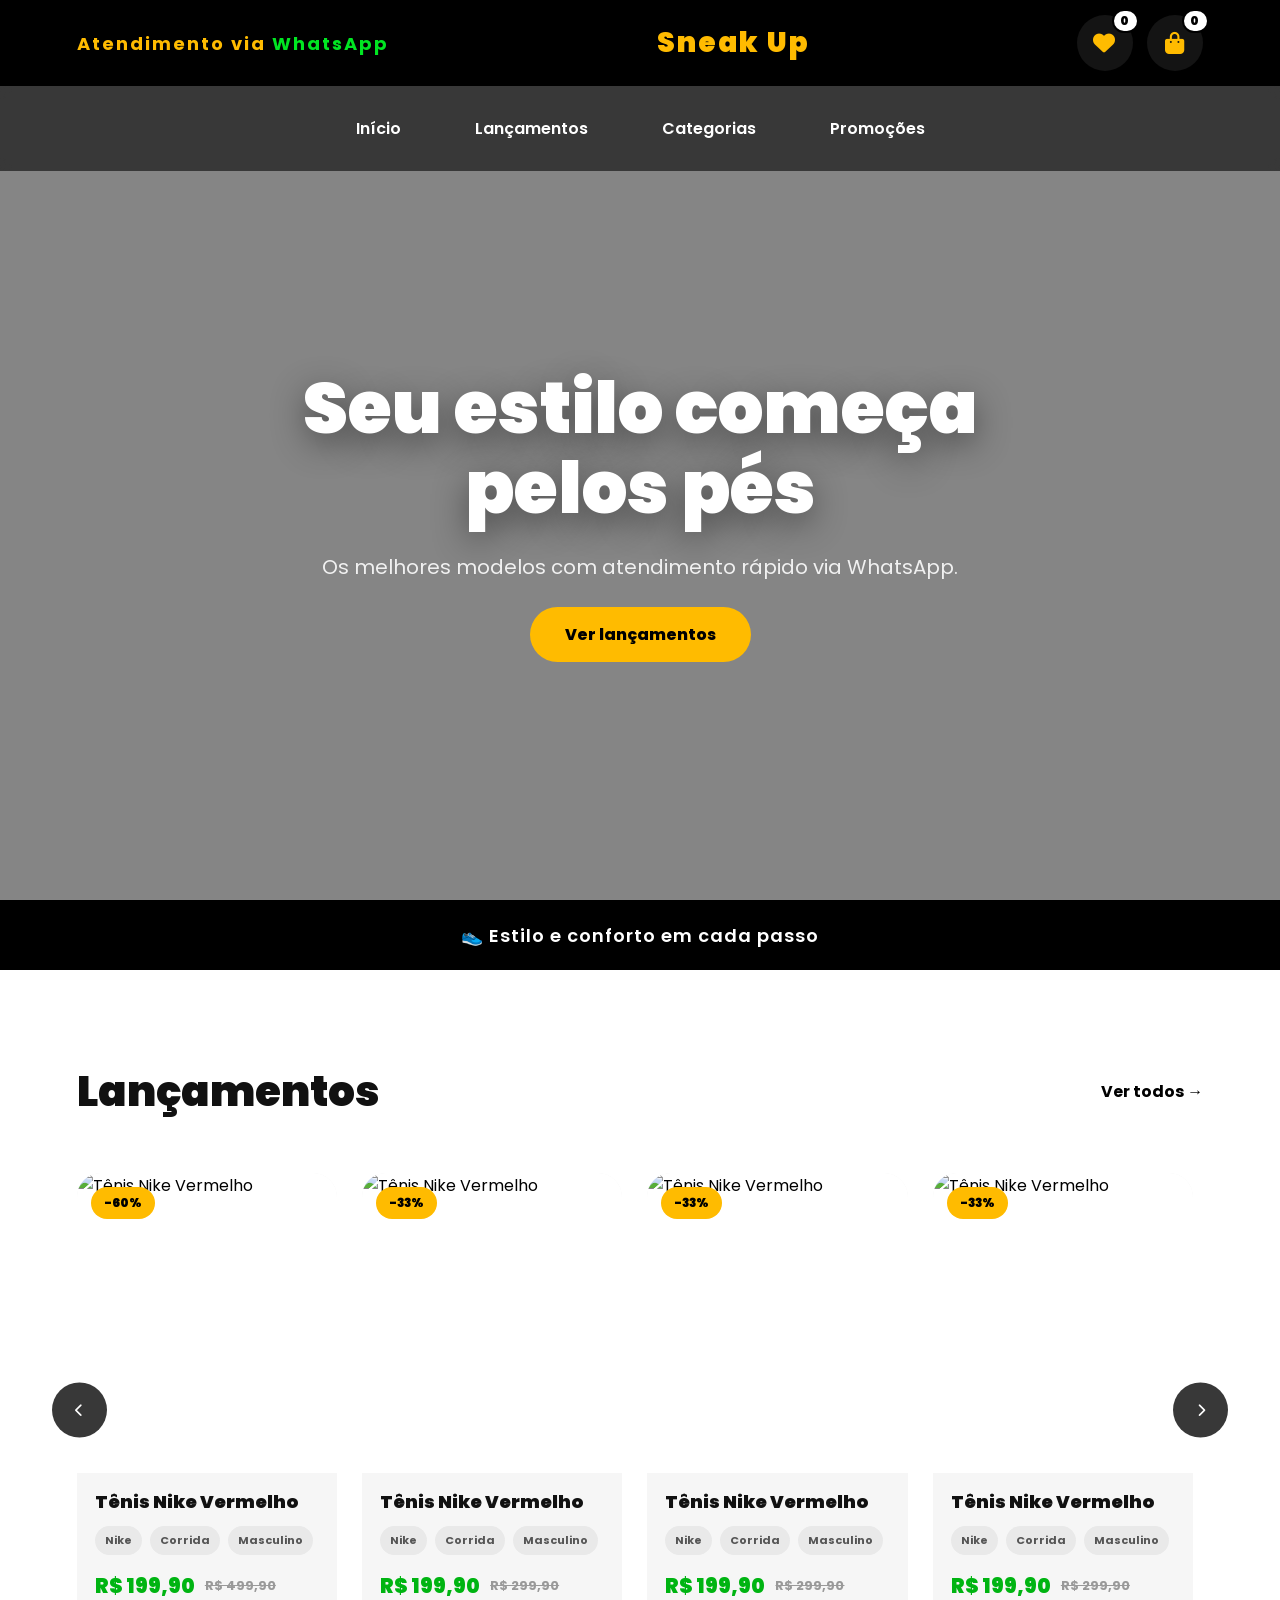
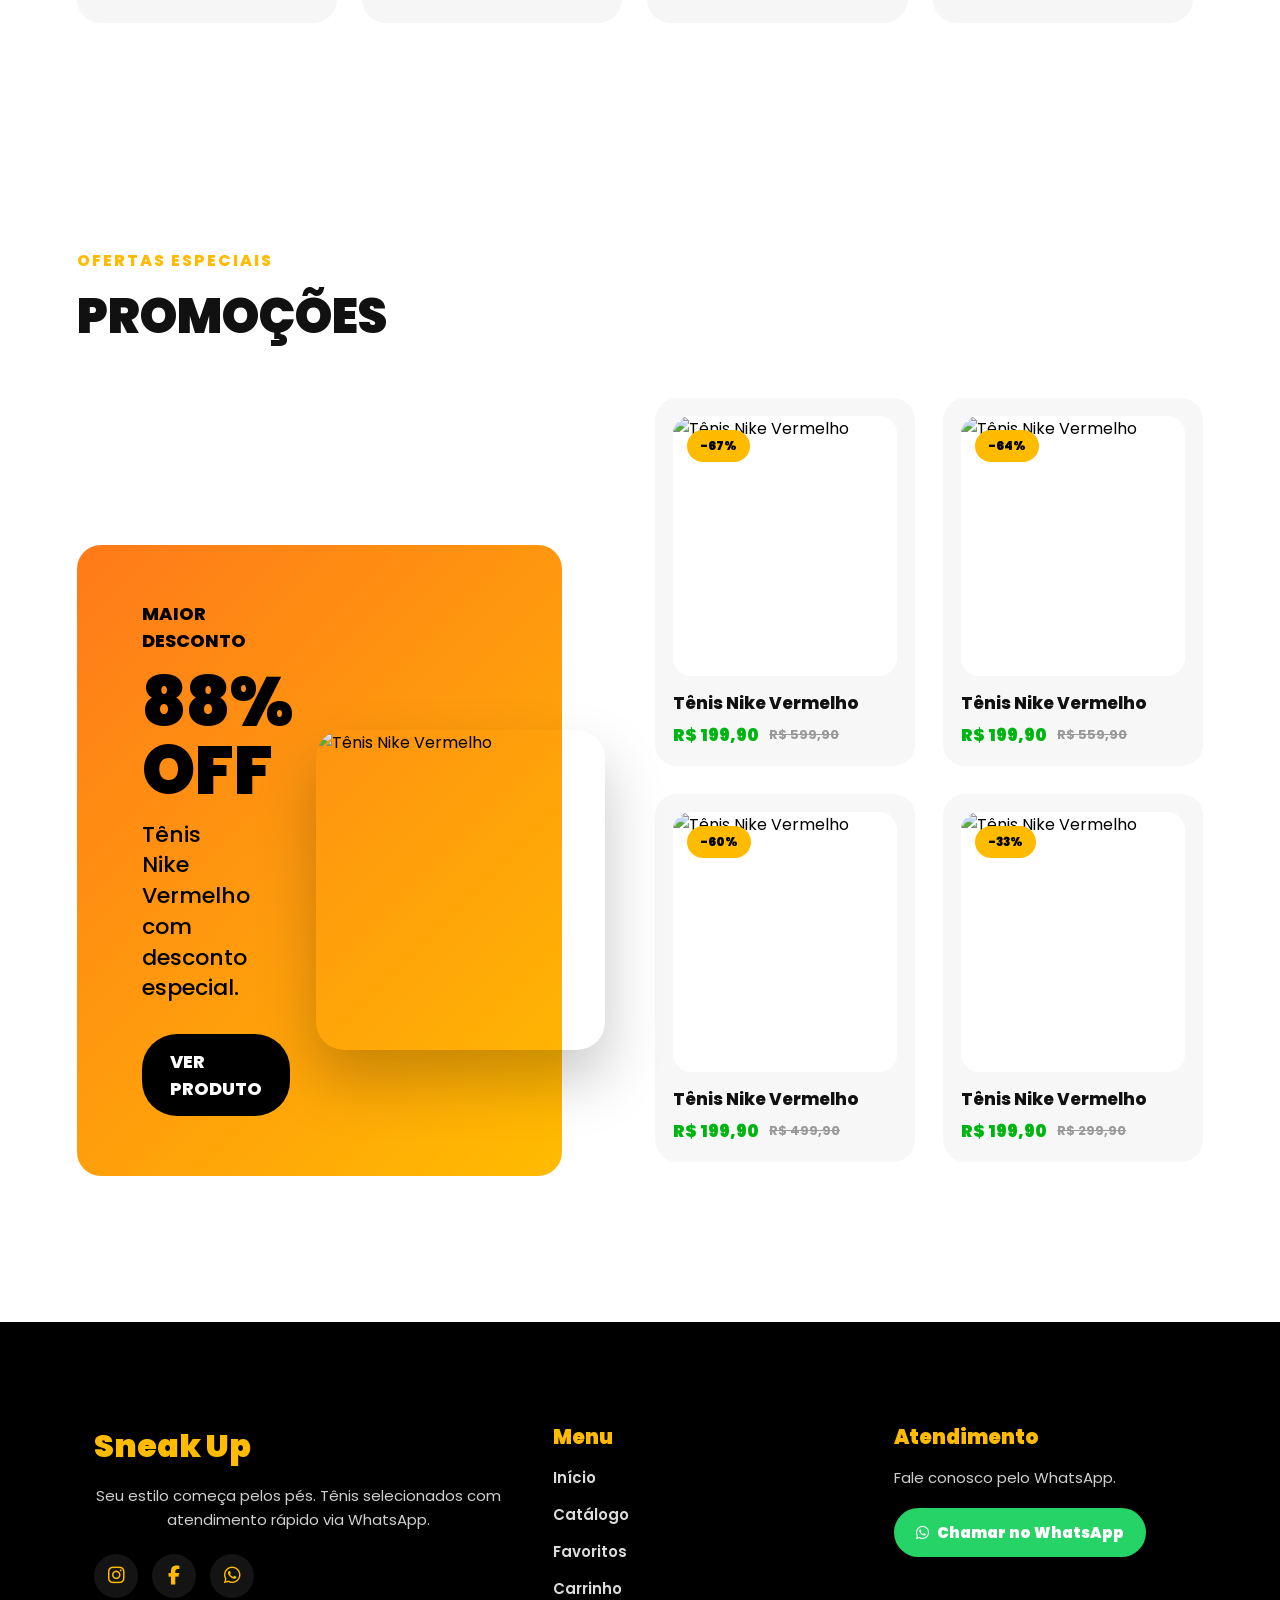
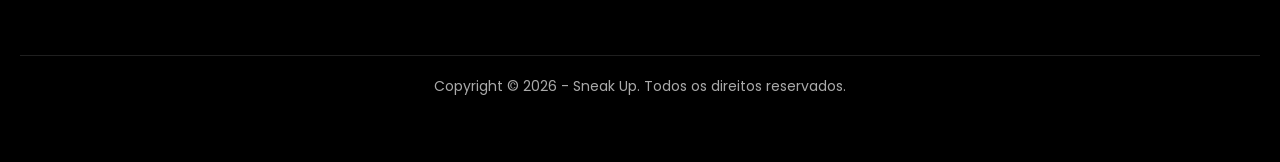
==== index.html @ cd2d1504 "Loja de Tênis" ====
<!DOCTYPE html>
<html lang="pt-br">

<head>
    <meta charset="UTF-8">
    <meta name="viewport" content="width=device-width, initial-scale=1.0">
    <title>Sneak Up</title>

    <link rel="stylesheet" href="style.css">
    <meta name="description"
        content="Conheça a Sneak Up: loja de tênis com modelos casuais, esportivos e promoções. Atendimento rápido via WhatsApp.">

    <link rel="preconnect" href="https://fonts.googleapis.com">
    <link rel="preconnect" href="https://fonts.gstatic.com" crossorigin>
    <link
        href="https://fonts.googleapis.com/css2?family=Inter:wght@100..900&family=Oswald:wght@200..700&family=Poppins:wght@100;200;300;400;500;600;700;800;900&display=swap"
        rel="stylesheet">

    <link rel="stylesheet" href="https://cdnjs.cloudflare.com/ajax/libs/font-awesome/6.5.2/css/all.min.css">
</head>

<body>

    <header>
        <div class="top">
            <div class="atendimento">
                Atendimento via <span class="zap">WhatsApp</span>
            </div>

            <a href="./index.html" class="logo">Sneak Up</a>

            <div class="header-acoes">
                <a href="./favoritos/favoritos.html" class="favoritos-header">
                    <i class="fa-solid fa-heart"></i>
                    <span id="contadorFavoritos">0</span>
                </a>

                <a href="./orcamento/carrinho.html" class="carrinho-header">
                    <i class="fa-solid fa-bag-shopping"></i>
                    <span id="contadorCarrinho">0</span>
                </a>
            </div>
        </div>

        <nav class="items">
            <a href="#inicio">Início</a>
            <a href="#lancamentos">Lançamentos</a>
            <a href="./catalogo/catalogo.html">Categorias</a>
            <a href="#promocoes">Promoções</a>
        </nav>
    </header>

    <section class="bot" id="inicio">
        <div class="overlay"></div>

        <div class="hero">
            <div class="hero-content">
                <h1>Seu estilo começa pelos pés</h1>
                <p>Os melhores modelos com atendimento rápido via WhatsApp.</p>
                <a href="#lancamentos">Ver lançamentos</a>
            </div>
        </div>
    </section>

    <main>

        <section class="frases">
            <p id="frase-texto">
                👟 Estilo e conforto em cada passo
            </p>
        </section>

        <section class="lancer" id="lancamentos">
            <div class="titulo-section">
                <h2>Lançamentos</h2>
                <a href="./catalogo/catalogo.html">Ver todos →</a>
            </div>

            <div class="carrossel-container">
                <button class="seta esquerda" aria-label="Voltar produtos">
                    <i class="fa-solid fa-chevron-left"></i>
                </button>

                <div class="imgs" id="lancamentosHome">
                    <!-- lançamentos gerados pelo JS -->
                </div>

                <button class="seta direita" aria-label="Avançar produtos">
                    <i class="fa-solid fa-chevron-right"></i>
                </button>
            </div>
        </section>

        <section class="promo" id="promocoes">
            <div class="promo-header">
                <span>Ofertas especiais</span>
                <h2>Promoções</h2>
            </div>

            <div class="container-caixa">
                <a href="#" class="caixa1" id="promocaoPrincipal">
                    <div class="orange">
                        <span>Maior desconto</span>
                        <strong id="descontoPrincipal">0% OFF</strong>
                        <p id="textoPromocaoPrincipal">Modelo selecionado por tempo limitado.</p>
                        <span class="btn-promo">Ver produto</span>
                    </div>

                    <img id="imagemPromocaoPrincipal" src="img/tenis/1.png" alt="Tênis em promoção">
                </a>

                <div class="caixa2" id="promocoesHome">
                    <!-- promoções geradas pelo JS -->
                </div>
            </div>
        </section>
    </main>

    <footer class="footer">
        <div class="footer-container">

            <div class="footer-bloco">
                <h2>Sneak Up</h2>
                <p>
                    Seu estilo começa pelos pés. Tênis selecionados com atendimento rápido via WhatsApp.
                </p>

                <div class="footer-redes">
                    <a href="https://www.instagram.com/sneakup/" aria-label="Instagram">
                        <i class="fa-brands fa-instagram"></i>
                    </a>

                    <a href="https://www.facebook.com/sneakup/" aria-label="Facebook">
                        <i class="fa-brands fa-facebook-f"></i>
                    </a>

                    <a href="https://wa.me/5542991559911" aria-label="WhatsApp">
                        <i class="fa-brands fa-whatsapp"></i>
                    </a>
                </div>
            </div>

            <div class="footer-bloco">
                <h3>Menu</h3>

                <a href="./index.html">Início</a>
                <a href="./catalogo/catalogo.html">Catálogo</a>
                <a href="./favoritos/favoritos.html">Favoritos</a>
                <a href="./orcamento/carrinho.html">Carrinho</a>
            </div>

            <div class="footer-bloco">
                <h3>Atendimento</h3>

                <p>Fale conosco pelo WhatsApp.</p>
                <a class="footer-whatsapp" href="https://wa.me/5542991559911" aria-label="Chamar no WhatsApp">
                    <i class="fa-brands fa-whatsapp"></i>
                    Chamar no WhatsApp
                </a>
            </div>

        </div>

        <div class="footer-bottom">
            <p>Copyright © 2026 - Sneak Up. Todos os direitos reservados.</p>
        </div>
    </footer>

    <script type="module" src="./script.js"></script>
</body>

</html>
---- style.css ----
* {
    margin: 0;
    padding: 0;
    box-sizing: border-box;
    font-family: Poppins, sans-serif;
}

html {
    scroll-behavior: smooth;
}

body {
    background: #fff;
    overflow-x: hidden;
    color: #111;
}

a {
    text-decoration: none;
}

img {
    display: block;
}

button {
    font-family: inherit;
}

/* =========================
   HEADER
========================= */

header {
    position: fixed;
    top: 0;
    left: 0;
    width: 100%;
    z-index: 999;
    transition: 0.3s ease;
}

.top {
    width: 100%;
    min-height: 78px;
    padding: 15px 6%;

    background: #000;
    color: rgb(255, 187, 0);

    display: flex;
    justify-content: space-between;
    align-items: center;

    gap: 20px;

    font-size: 18px;
    font-weight: 700;
    letter-spacing: 2px;
}

.atendimento {
    color: rgb(255, 187, 0);
    display: flex;
    align-items: center;
    gap: 6px;
}

.logo {
    font-size: 28px;
    font-weight: 900;
    color: rgb(255, 187, 0);
}

.zap {
    color: rgba(0, 255, 38, 0.9);
    position: relative;
    transition: 0.3s ease;
}

.zap::after {
    content: "";
    position: absolute;
    left: 0;
    bottom: -3px;

    width: 100%;
    height: 2px;

    background: rgba(0, 255, 38, 0.9);

    transform: scaleX(0);
    transform-origin: left;
    transition: 0.3s ease;
}

.zap:hover::after {
    transform: scaleX(1);
}

/* CARRINHO HEADER */

.carrinho-header {
    position: relative;

    width: 56px;
    min-width: 56px;
    height: 56px;

    border-radius: 50%;

    display: flex;
    justify-content: center;
    align-items: center;

    background: rgba(255, 255, 255, 0.08);
    color: rgb(255, 187, 0);

    font-size: 22px;

    transition: 0.3s ease;
}

.carrinho-header:hover {
    background: rgb(255, 187, 0);
    color: black;
    transform: translateY(-3px);
    box-shadow: 0 10px 25px rgba(255, 187, 0, 0.25);
}

#contadorCarrinho {
    position: absolute;
    top: -6px;
    right: -6px;

    min-width: 24px;
    height: 24px;
    padding: 0 6px;

    border-radius: 999px;

    background: white;
    color: black;

    display: flex;
    justify-content: center;
    align-items: center;

    font-size: 12px;
    font-weight: 900;

    border: 2px solid black;
}

/* =========================
   MENU
========================= */

.items {
    width: 100%;
    padding: 20px 6%;

    display: flex;
    justify-content: center;
    align-items: center;
    gap: 38px;

    background: rgba(0, 0, 0, 0.58);
    backdrop-filter: blur(6px);

    transition: 0.4s ease;
}

.items:hover {
    background: rgba(0, 0, 0, 0.94);
}

.items a {
    color: white;

    font-size: 16px;
    font-weight: 600;

    padding: 10px 18px;
    border-radius: 30px;

    transition: 0.3s ease;
}

.items a:hover {
    background: #000;
    color: rgb(255, 187, 0);
    transform: translateY(-2px);
}

/* =========================
   HERO
========================= */

.bot {
    width: 100%;
    height: 100vh;
    min-height: 720px;

    background: url("img/image.png") center / cover no-repeat;

    position: relative;

    padding-top: 130px;
}

.overlay {
    position: absolute;
    inset: 0;
    background: rgba(0, 0, 0, 0.48);
}

.hero {
    position: relative;
    z-index: 2;

    width: 100%;
    height: 100%;

    padding: 20px;

    display: flex;
    justify-content: center;
    align-items: center;

    text-align: center;
}

.hero-content {
    max-width: 850px;

    display: flex;
    flex-direction: column;
    align-items: center;
    gap: 25px;

    color: white;
}

.hero-content h1 {
    font-size: clamp(42px, 6vw, 72px);
    line-height: 1.1;
    font-weight: 900;

    text-shadow: 0 10px 35px rgba(0, 0, 0, 0.45);
}

.hero-content p {
    max-width: 650px;

    font-size: 20px;
    line-height: 1.5;

    color: rgba(255, 255, 255, 0.88);
}

.hero-content a {
    padding: 15px 35px;
    border-radius: 40px;

    background: rgb(255, 187, 0);
    color: black;

    font-weight: 800;

    transition: 0.3s ease;
}

.hero-content a:hover {
    background: white;
    color: black;
    transform: translateY(-4px);
    box-shadow: 0 14px 30px rgba(255, 255, 255, 0.18);
}

/* =========================
   FRASES
========================= */

.frases {
    width: 100%;
    height: 70px;

    background: black;
    color: white;

    display: flex;
    justify-content: center;
    align-items: center;

    overflow: hidden;
}

#frase-texto {
    font-size: 18px;
    font-weight: 600;
    letter-spacing: 1px;

    cursor: default;

    transition:
        opacity 0.4s ease,
        transform 0.4s ease,
        color 0.3s ease;
}

#frase-texto:hover {
    color: rgb(255, 187, 0);
}

/* =========================
   LANÇAMENTOS
========================= */

main {
    width: 100%;
}

.lancer {
    width: 100%;

    padding: 90px 6%;
    margin-bottom: 80px;

    display: flex;
    flex-direction: column;
    gap: 40px;
}

.titulo-section {
    display: flex;
    justify-content: space-between;
    align-items: center;
    gap: 20px;
}

.titulo-section h2 {
    font-size: 42px;
    font-weight: 900;
}

.titulo-section a {
    color: black;
    font-weight: 700;
    transition: 0.3s ease;
}

.titulo-section a:hover {
    color: rgb(255, 187, 0);
    transform: translateX(4px);
}

/* =========================
   CARROSSEL
========================= */

.carrossel-container {
    position: relative;
    width: 100%;

    display: flex;
    align-items: center;
}

.imgs {
    width: 100%;

    padding: 10px 5px 35px;

    display: flex;
    gap: 25px;

    overflow-x: auto;
    scroll-behavior: smooth;
    scroll-snap-type: x mandatory;
}

.imgs::-webkit-scrollbar {
    display: none;
}

/* CARD DINÂMICO LANÇAMENTO */

.imgs .produto-card {
    min-width: calc((100% - 75px) / 4);
    max-width: calc((100% - 75px) / 4);

    flex-shrink: 0;
    scroll-snap-align: start;

    background: #f6f6f6;
    color: black;

    border-radius: 24px;
    overflow: hidden;

    cursor: pointer;

    transition: 0.35s ease;
}

.imgs .produto-card:hover {
    transform: translateY(-8px);
    box-shadow: 0 18px 35px rgba(0, 0, 0, 0.14);
}

.imgs .produto-img-box {
    width: 100%;
    height: 300px;

    position: relative;
    overflow: hidden;

    background: white;
}

.imgs .produto-img-box img {
    width: 100%;
    height: 100%;

    object-fit: cover;

    transition: transform 0.4s ease;
}

.imgs .produto-card:hover .produto-img-box img {
    transform: scale(1.06);
}

.tag-desconto {
    position: absolute;
    top: 14px;
    left: 14px;
    z-index: 2;

    background: rgb(255, 187, 0);
    color: black;

    padding: 7px 13px;
    border-radius: 30px;

    font-size: 12px;
    font-weight: 900;
}

.imgs .produto-info {
    padding: 18px 18px 22px;
}

.imgs .produto-info h3 {
    font-size: 18px;
    font-weight: 850;
    line-height: 1.25;

    color: #111;

    margin-bottom: 12px;
}

.imgs .produto-detalhes {
    display: flex;
    flex-wrap: wrap;
    gap: 8px;

    margin-bottom: 16px;
}

.imgs .produto-detalhes span {
    background: #e9e9e9;
    color: #555;

    padding: 6px 10px;

    border-radius: 30px;

    font-size: 11px;
    font-weight: 700;
}

.imgs .produto-precos {
    display: flex;
    align-items: center;
    flex-wrap: wrap;
    gap: 10px;
}

.imgs .preco-atual {
    color: rgb(0, 180, 18);

    font-size: 20px;
    font-weight: 900;
}

.imgs .preco-antigo {
    color: #999;

    font-size: 13px;
    font-weight: 700;

    text-decoration: line-through;
}

.sem-produtos-home {
    min-width: 100%;
    padding: 55px 20px;

    text-align: center;

    background: #f6f6f6;
    border-radius: 24px;
}

.sem-produtos-home p {
    color: #555;
    font-weight: 700;
}

/* SETAS */

.seta {
    position: absolute;
    top: 50%;
    transform: translateY(-50%);

    width: 55px;
    height: 55px;

    border: none;
    border-radius: 50%;

    background: rgba(0, 0, 0, 0.78);
    color: white;

    cursor: pointer;
    z-index: 20;

    transition: 0.3s ease;
}

.seta:hover {
    background: #000;
    color: rgb(255, 187, 0);
    transform: translateY(-50%) scale(1.06);
}

.esquerda {
    left: -25px;
}

.direita {
    right: -25px;
}

/* =========================
   PROMOÇÕES
========================= */

.promo {
    width: 100%;

    padding: 20px 6% 40px;

    display: flex;
    flex-direction: column;
    gap: 45px;
}

.promo-header {
    display: flex;
    flex-direction: column;
    gap: 8px;
}

.promo-header span {
    color: rgb(255, 187, 0);

    font-weight: 800;

    text-transform: uppercase;
    letter-spacing: 2px;
}

.promo-header h2 {
    font-size: 48px;
    color: #111;

    text-transform: uppercase;
    font-weight: 900;
}

.container-caixa {
    width: 100%;

    display: grid;
    grid-template-columns: 1fr 1.1fr;

    align-items: center;
    gap: 80px;
}

/* PROMOÇÃO PRINCIPAL */

.caixa1 {
    position: relative;

    width: 100%;
    min-height: 560px;

    display: block;

    color: black;
}

.orange {
    position: absolute;
    left: 0;
    top: 45px;
    z-index: 1;

    width: 92%;
    min-height: 420px;

    padding: 55px 420px 60px 65px;

    background: linear-gradient(135deg, #ff7a1a, rgb(255, 187, 0));
    color: black;

    display: flex;
    flex-direction: column;
    justify-content: flex-start;
    gap: 15px;

    border-radius: 24px;
}

.orange span {
    font-size: 18px;
    font-weight: 800;
    text-transform: uppercase;
}

.orange strong {
    font-size: 68px;
    line-height: 1;
    font-weight: 950;
}

.orange p {
    max-width: 320px;

    font-size: 22px;
    font-weight: 500;
    line-height: 1.4;
}

.btn-promo {
    width: fit-content;

    margin-top: 15px;

    padding: 14px 28px;

    background: black;
    color: white;

    border-radius: 35px;

    font-weight: 800;

    transition: 0.3s ease;
}

.caixa1:hover .btn-promo {
    background: white;
    color: black;
    transform: translateY(-3px);
}

.caixa1 img {
    position: absolute;
    right: -30px;
    bottom: 10px;
    z-index: 2;

    width: 58%;
    height: 320px;

    object-fit: cover;

    border-radius: 28px;

    box-shadow: 0 30px 60px rgba(0, 0, 0, 0.22);

    transition: 0.4s ease;
}

.caixa1:hover img {
    transform: translateY(-10px) scale(1.02);
}

/* PROMOÇÕES PEQUENAS */

.caixa2 {
    display: grid;
    grid-template-columns: repeat(2, 1fr);
    gap: 28px;
}

.promo-card {
    padding: 18px;

    background: #f7f7f7;
    color: black;

    border-radius: 22px;

    transition: 0.35s ease;
}

.promo-card:hover {
    transform: translateY(-8px);
    box-shadow: 0 18px 35px rgba(0, 0, 0, 0.12);
}

.promo-img-box {
    width: 100%;
    height: 260px;

    position: relative;

    overflow: hidden;

    background: white;

    border-radius: 18px;
}

.promo-img-box img {
    width: 100%;
    height: 100%;

    object-fit: cover;

    transition: 0.35s ease;
}

.promo-card:hover .promo-img-box img {
    transform: scale(1.03);
}

.promo-card h3 {
    margin-top: 14px;

    font-size: 17px;
    font-weight: 800;
    color: #111;
}

.promo-precos {
    margin-top: 6px;

    display: flex;
    align-items: center;
    flex-wrap: wrap;
    gap: 10px;
}

.promo-precos p {
    margin: 0;

    color: rgb(0, 180, 18);

    font-size: 17px;
    font-weight: 900;
}

.promo-precos span {
    color: #999;

    font-size: 13px;
    font-weight: 700;

    text-decoration: line-through;
}

.header-acoes {
    display: flex;
    align-items: center;
    gap: 14px;
}

.favoritos-header,
.carrinho-header {
    position: relative;

    width: 56px;
    min-width: 56px;
    height: 56px;

    border-radius: 50%;

    display: flex;
    justify-content: center;
    align-items: center;

    background: rgba(255, 255, 255, 0.08);
    color: rgb(255, 187, 0);

    font-size: 22px;

    transition: 0.3s ease;
}

.favoritos-header:hover,
.carrinho-header:hover {
    background: rgb(255, 187, 0);
    color: black;
    transform: translateY(-3px);
    box-shadow: 0 10px 25px rgba(255, 187, 0, 0.25);
}

#contadorFavoritos,
#contadorCarrinho {
    position: absolute;
    top: -6px;
    right: -6px;

    min-width: 24px;
    height: 24px;
    padding: 0 6px;

    border-radius: 999px;

    background: white;
    color: black;

    display: flex;
    justify-content: center;
    align-items: center;

    font-size: 12px;
    font-weight: 900;

    border: 2px solid black;
}

/* =========================
   FOOTER
========================= */

footer {
    margin-top: 120px;
    padding: 45px 20px;

    background: black;
    color: white;

    text-align: center;
}

/* =========================
   RESPONSIVO
========================= */

@media (max-width: 1100px) {
    .imgs .produto-card {
        min-width: calc((100% - 25px) / 2);
        max-width: calc((100% - 25px) / 2);
    }

    .container-caixa {
        grid-template-columns: 1fr;
        gap: 55px;
    }

    .caixa1 {
        min-height: 500px;
    }

    .caixa1 img {
        width: 55%;
        right: 30px;
    }

    .hero-content h1 {
        font-size: 56px;
    }
}

@media (max-width: 768px) {
    .top {
        padding: 14px 5%;
        font-size: 13px;
        letter-spacing: 1px;
    }

    .atendimento {
        font-size: 12px;
    }

    .logo {
        font-size: 22px;
    }

    .carrinho-header {
        width: 50px;
        min-width: 50px;
        height: 50px;
        font-size: 20px;
    }

    #contadorCarrinho {
        min-width: 22px;
        height: 22px;
        font-size: 11px;
    }

    .items {
        gap: 12px;
        flex-wrap: wrap;
        padding: 16px 5%;
    }

    .items a {
        font-size: 14px;
        padding: 8px 12px;
    }

    .bot {
        min-height: 680px;
        padding-top: 145px;
    }

    .hero-content h1 {
        font-size: 42px;
    }

    .hero-content p {
        font-size: 16px;
    }

    .lancer {
        padding: 70px 5%;
    }

    .titulo-section {
        flex-direction: column;
        align-items: flex-start;
        gap: 10px;
    }

    .titulo-section h2,
    .promo-header h2 {
        font-size: 34px;
    }

    .imgs .produto-card {
        min-width: 85%;
        max-width: 85%;
    }

    .imgs .produto-img-box {
        height: 270px;
    }

    .seta {
        width: 44px;
        height: 44px;
    }

    .esquerda {
        left: 5px;
    }

    .direita {
        right: 5px;
    }

    .promo {
        padding: 20px 5%;
    }

    .caixa1 {
        min-height: auto;
        display: flex;
        flex-direction: column;
    }

    .orange {
        position: relative;

        width: 100%;
        min-height: auto;

        padding: 40px 30px 70px;
    }

    .orange strong {
        font-size: 44px;
    }

    .orange p {
        font-size: 18px;
    }

    .caixa1 img {
        position: relative;

        right: auto;
        bottom: auto;

        width: 90%;
        height: 240px;

        margin: -40px auto 0;
    }

    .caixa2 {
        grid-template-columns: 1fr;
    }

    .promo-img-box {
        height: 240px;
    }
}

@media (max-width: 480px) {
    .top {
        gap: 10px;
    }

    .atendimento {
        display: none;
    }

    .items {
        gap: 8px;
    }

    .bot {
        padding-top: 170px;
    }

    .hero-content h1 {
        font-size: 34px;
    }

    .hero-content a {
        padding: 13px 28px;
    }

    .frases {
        height: 64px;
    }

    #frase-texto {
        font-size: 15px;
        text-align: center;
        padding: 0 15px;
    }

    .imgs .produto-card {
        min-width: 88%;
        max-width: 88%;
    }

    .imgs .produto-img-box {
        height: 250px;
    }
}
/* =========================
   FOOTER
========================= */

.footer {
    width: 100%;
    margin-top: 120px;
    background: #000;
    color: white;
}

.footer-container {
    width: 100%;
    padding: 55px 6%;

    display: grid;
    grid-template-columns: 1.4fr 1fr 1fr;
    gap: 50px;
}

.footer-bloco {
    display: flex;
    flex-direction: column;
    align-items: flex-start;
    gap: 14px;
}

.footer-bloco h2 {
    color: rgb(255, 187, 0);
    font-size: 32px;
    font-weight: 900;
}

.footer-bloco h3 {
    color: rgb(255, 187, 0);
    font-size: 20px;
    font-weight: 900;
}

.footer-bloco p {
    max-width: 420px;
    color: #cfcfcf;
    font-size: 15px;
    line-height: 1.6;
}

.footer-bloco a {
    color: #dcdcdc;
    font-size: 15px;
    font-weight: 600;
    transition: 0.3s ease;
}

.footer-bloco a:hover {
    color: rgb(255, 187, 0);
    transform: translateX(4px);
}

.footer-redes {
    margin-top: 8px;

    display: flex;
    align-items: center;
    gap: 14px;
}

.footer-redes a {
    width: 44px;
    height: 44px;

    border-radius: 50%;

    background: rgba(255, 255, 255, 0.08);
    color: rgb(255, 187, 0);

    display: flex;
    justify-content: center;
    align-items: center;

    font-size: 19px;

    transition: 0.3s ease;
}

.footer-redes a:hover {
    background: rgb(255, 187, 0);
    color: black;
    transform: translateY(-4px);
}

.footer-whatsapp {
    margin-top: 4px;

    display: inline-flex;
    align-items: center;
    gap: 8px;

    padding: 13px 22px;

    border-radius: 40px;

    background: rgb(37, 211, 102);
    color: white !important;

    font-weight: 900 !important;
}

.footer-whatsapp:hover {
    background: white;
    color: black !important;
    transform: translateY(-3px) !important;
}

.footer-bottom {
    padding: 20px 6%;

    border-top: 1px solid rgba(255, 255, 255, 0.12);

    text-align: center;
}

.footer-bottom p {
    color: #aaa;
    font-size: 14px;
}

/* RESPONSIVO FOOTER */

@media (max-width: 850px) {
    .footer-container {
        grid-template-columns: 1fr;
        gap: 35px;
    }

    .footer-bloco {
        align-items: center;
        text-align: center;
    }

    .footer-redes {
        justify-content: center;
    }
}
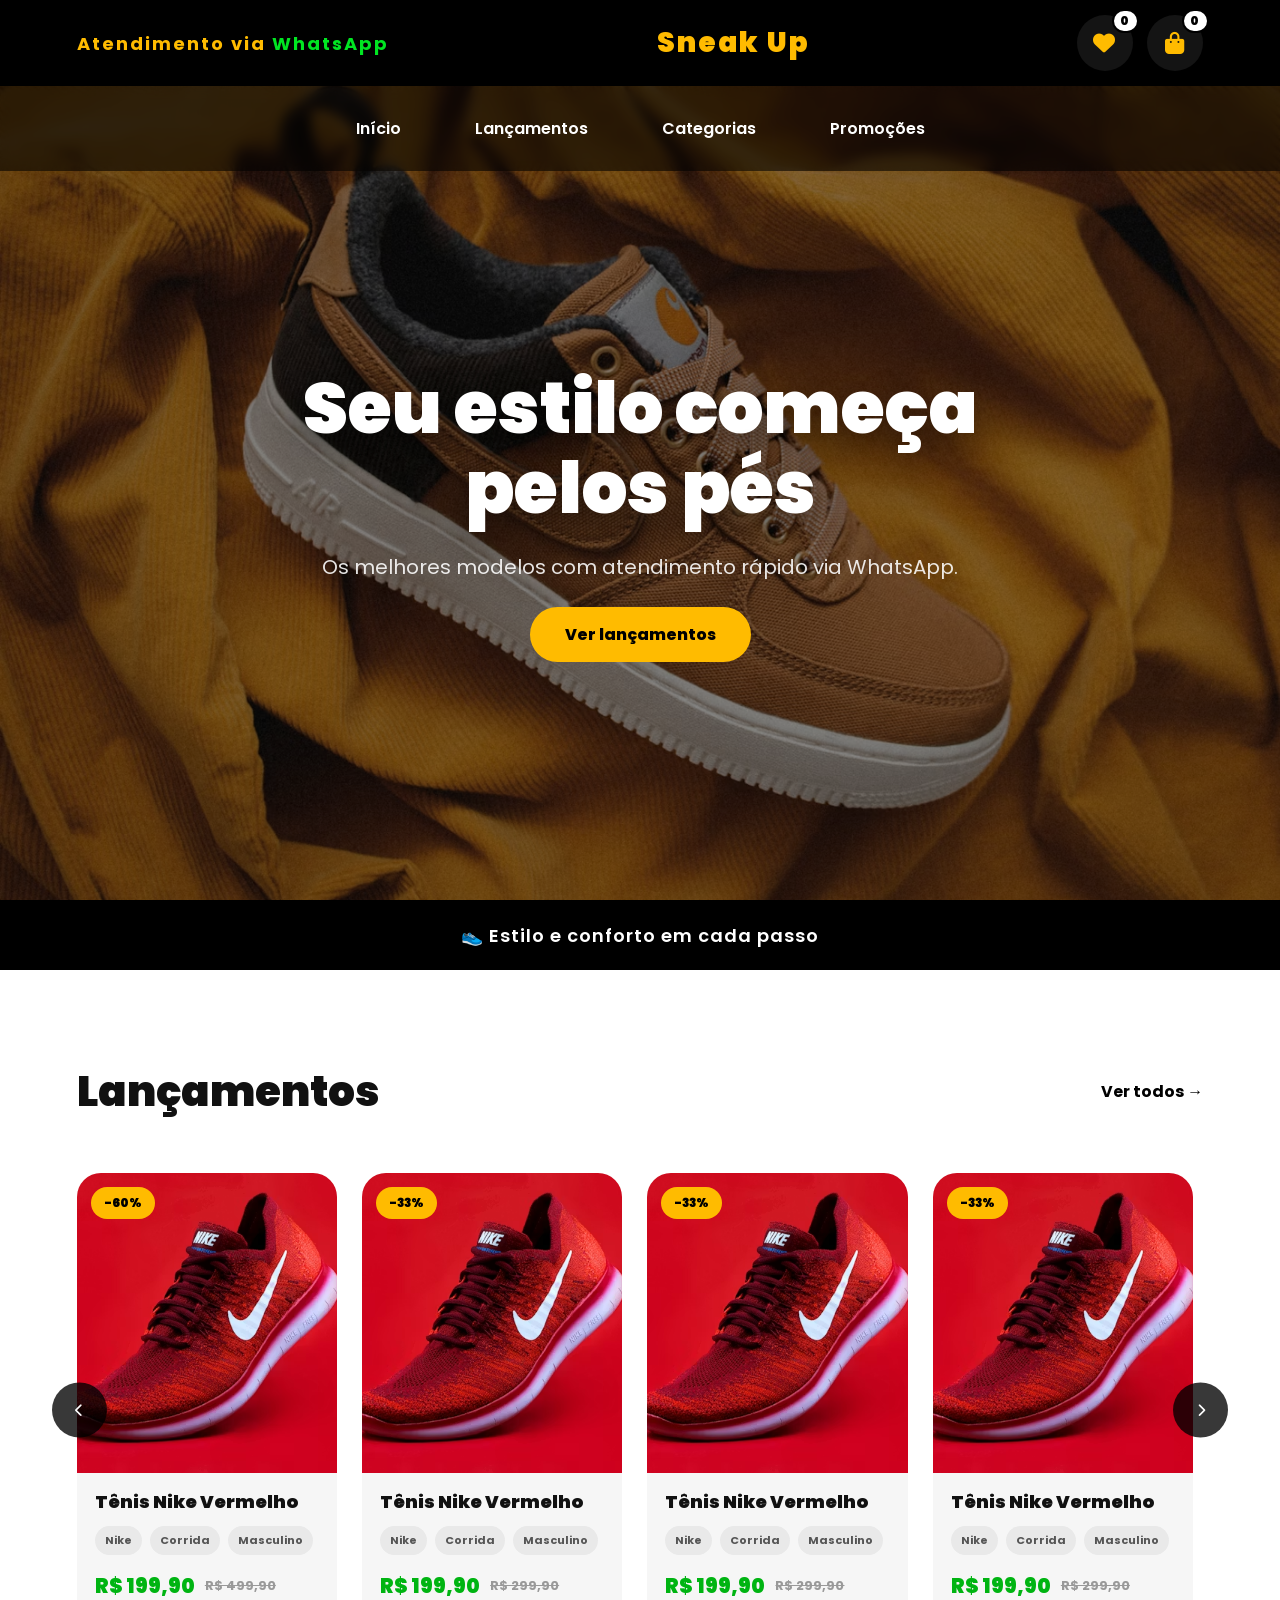
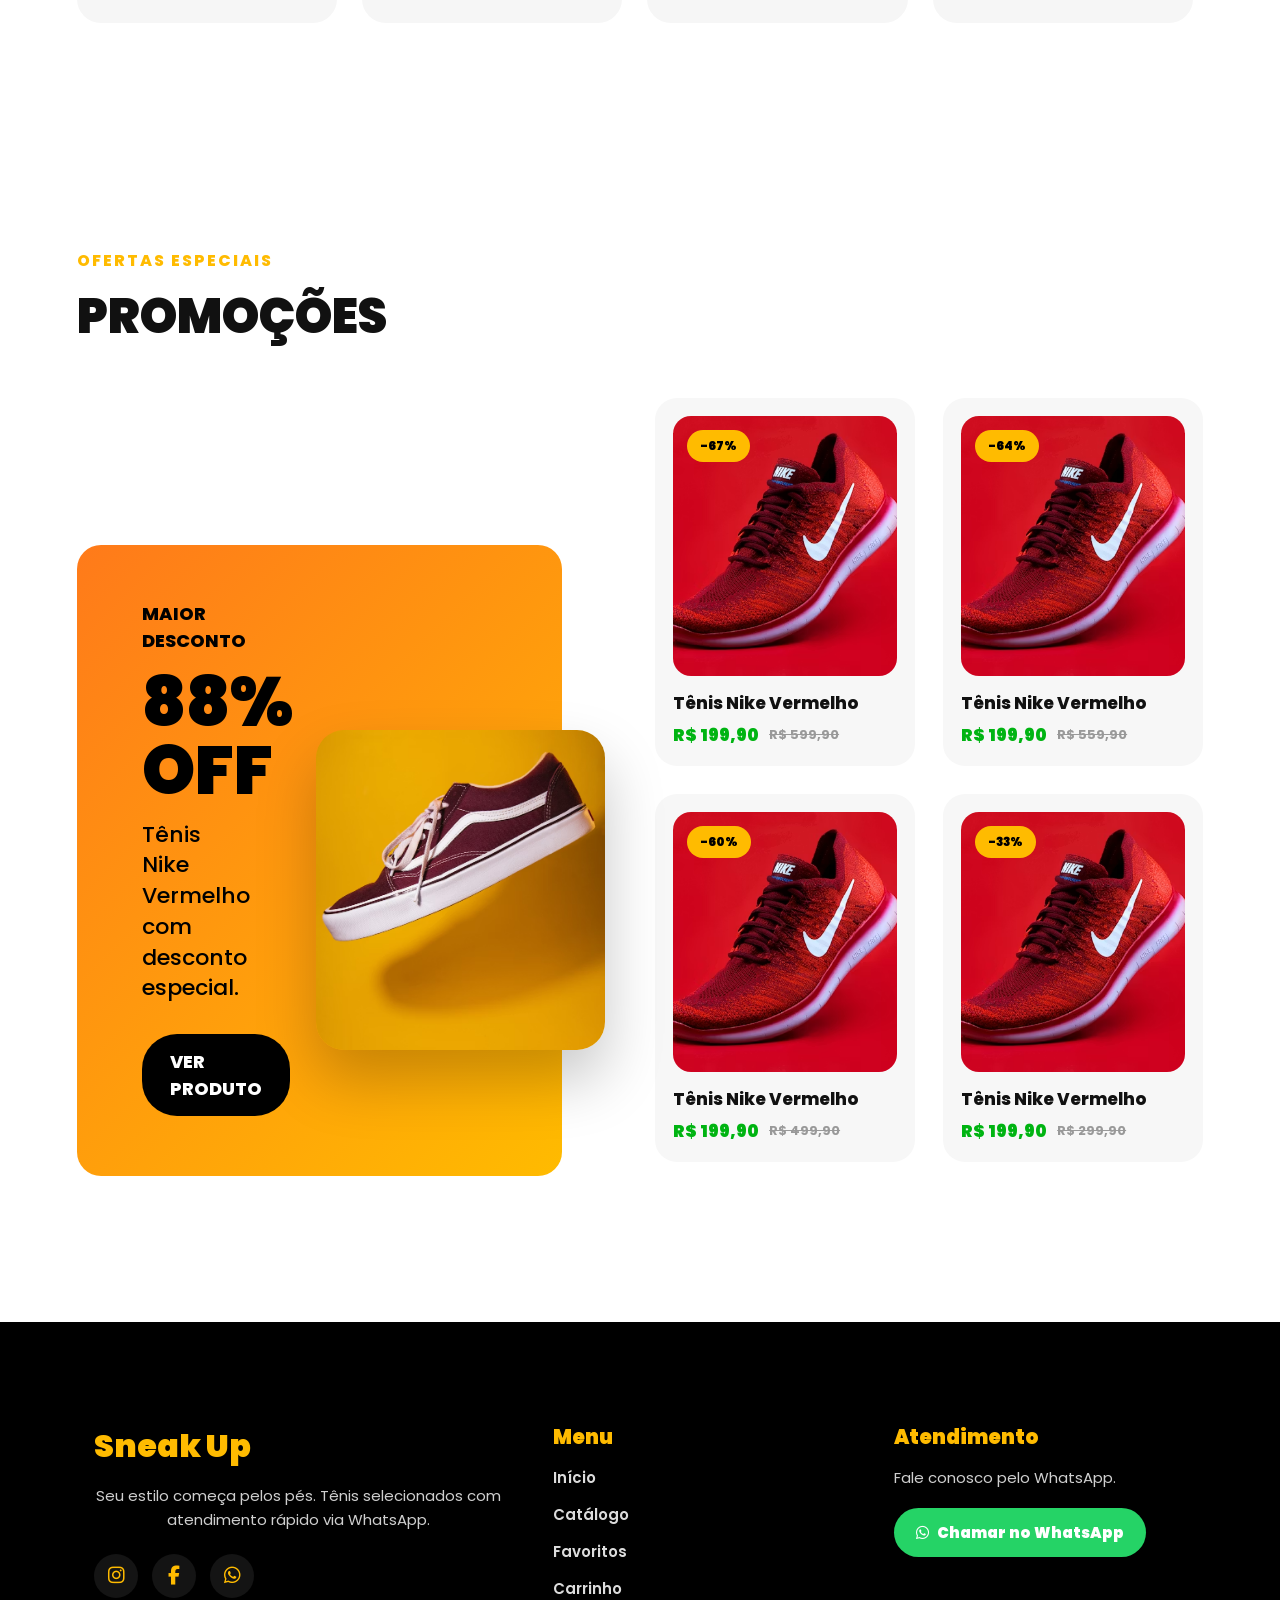
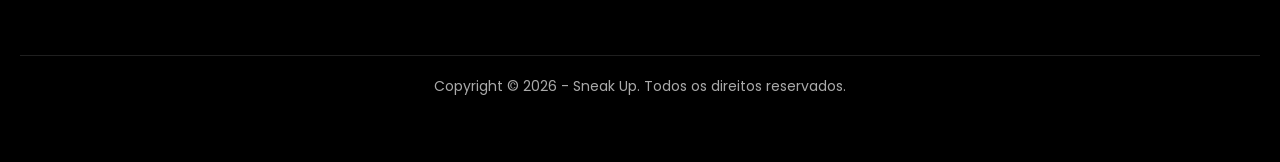
==== commit 40170883: "Some changes" ====
--- a/index.html
+++ b/index.html
@@ -106,7 +106,7 @@
                         <span class="btn-promo">Ver produto</span>
                     </div>
 
-                    <img id="imagemPromocaoPrincipal" src="img/tenis/1.png" alt="Tênis em promoção">
+                    <img id="imagemPromocaoPrincipal" src="./favoritos/img/tenis/1.png" alt="Tênis em promoção">
                 </a>
 
                 <div class="caixa2" id="promocoesHome">
--- a/style.css
+++ b/style.css
@@ -202,7 +202,7 @@
     height: 100vh;
     min-height: 720px;
 
-    background: url("img/image.png") center / cover no-repeat;
+    background: url("./favoritos/img/image.png") center / cover no-repeat;
 
     position: relative;
 
